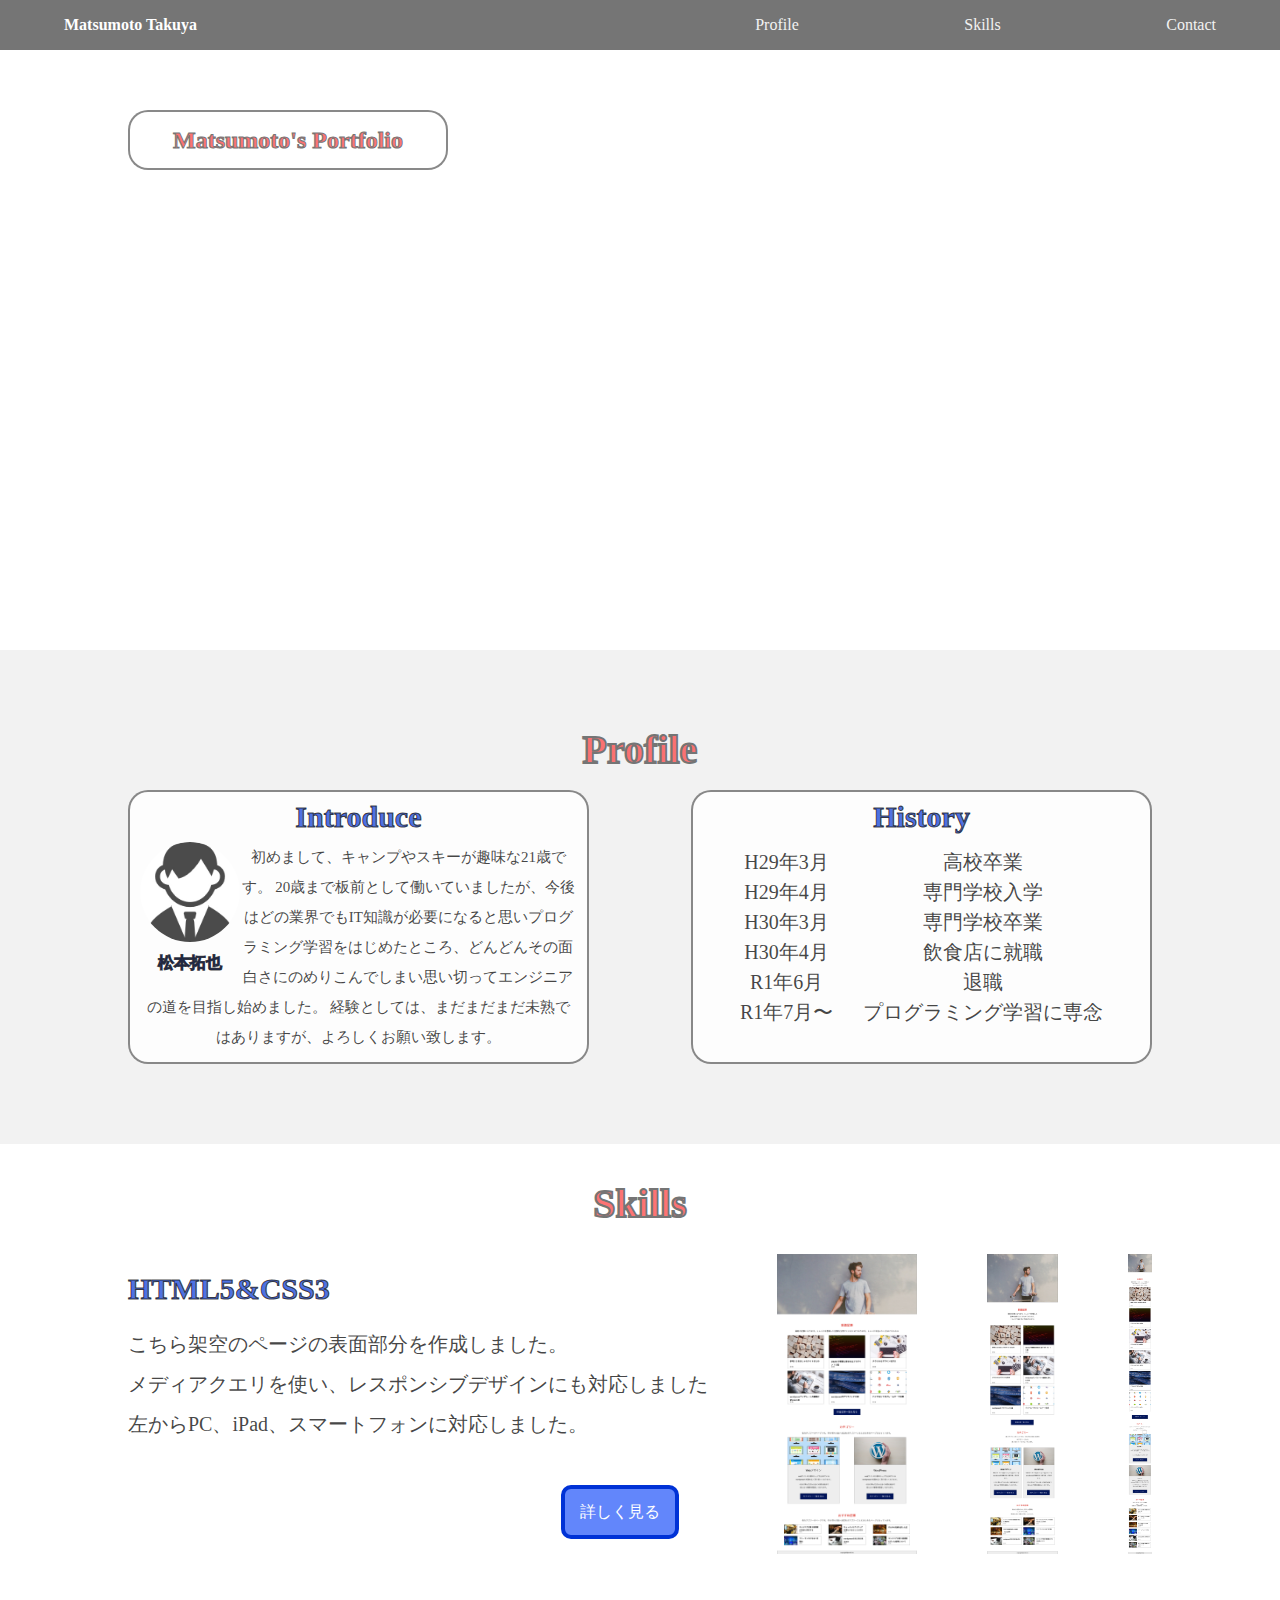
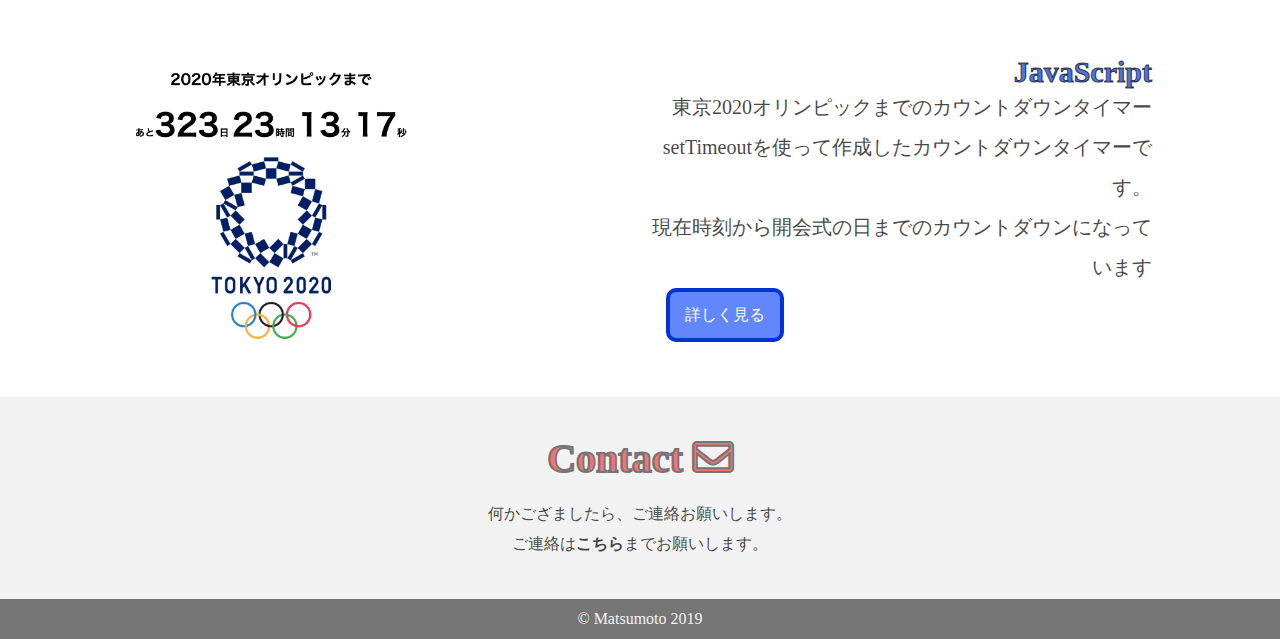
==== main.html @ f113d1c9 "表面のマークアップ" ====
<!DOCTYPE html>
<html lang="ja">

<head>
    <meta charset="UTF-8">
    <meta name="viewport" content="width=device-width, initial-scale=1.0">
    <meta http-equiv="X-UA-Compatible" content="ie=edge">
    <title>Portfolio</title>
    <link rel="stylesheet" href="css/reset.css">
    <link rel="stylesheet" href="css/main.css">
    <link href="https://use.fontawesome.com/releases/v5.6.1/css/all.css" rel="stylesheet">
</head>

<body>
    <header>
        <h1>Matsumoto Takuya</h1>
        <nav>
            <ul>
                <a href="#about">
                    <li>Profile</li>
                </a>
                <a href="#skills">
                    <li>Skills</li>
                </a>
                <a href="#contact">
                    <li>Contact</li>
                </a>
            </ul>
        </nav>
    </header>

    <main>
        <!--　スライドショー -->
        <section id="home">
            <div class="slideshow">
                <div class="slide1 slide"></div>
                <div class="slide2 slide"></div>
                <div class="slide3 slide"></div>
            </div>
            <div class="slide-in">
                <p>Matsumoto's Portfolio</p>
            </div>
        </section>
        <!-- 自己紹介 -->
        <section id=about>
            <div class="wrap">
                <h2>Profile</h2>
                <div class="profile-info">
                    <section class="profile">
                        <h3>Introduce</h3>
                        <div class="my-picture">
                            <img src="image/people.jpeg" alt="自分の写真">
                            <h4>松本拓也</h4>
                        </div>
                        <p>初めまして、キャンプやスキーが趣味な21歳です。 20歳まで板前として働いていましたが、今後はどの業界でもIT知識が必要になると思いプログラミング学習をはじめたところ、どんどんその面白さにのめりこんでしまい思い切ってエンジニアの道を目指し始めました。 経験としては、まだまだまだ未熟ではありますが、よろしくお願い致します。</p>
                    </section>
                    <section class="history">
                        <h3>History</h3>
                        <table>
                            <tr>
                                <td class="years">H29年3月</td>
                                <td>高校卒業</td>
                            </tr>
                            <tr>
                                <td class="years">H29年4月</td>
                                <td>専門学校入学</td>
                            </tr>
                            <tr>
                                <td class="years">H30年3月</td>
                                <td>専門学校卒業</td>
                            </tr>
                            <tr>
                                <td class="years">H30年4月</td>
                                <td>飲食店に就職</td>
                            </tr>
                            <tr>
                                <td class="years">R1年6月</td>
                                <td>退職</td>
                            </tr>
                            <tr>
                                <td class="years">R1年7月〜</td>
                                <td>プログラミング学習に専念</td>
                            </tr>
                        </table>
                    </section>

                </div>
            </div>
        </section>

        <!-- HTML.CSS.JavaScriptのスキル紹介 -->
        <section id=skills>
            <div class="wrap">
                <h2>Skills</h2>
                <div class="html">
                    <article class="markup-skill">
                        <h3>HTML5&CSS3</h3>
                        <p>こちら架空のページの表面部分を作成しました。</p>
                        <p>メディアクエリを使い、レスポンシブデザインにも対応しました</p>
                        <p>左からPC、iPad、スマートフォンに対応しました。</p>
                        <a class="btn" href="./moc_hw_matsumoto_/index.html">詳しく見る</a>
                    </article>
                    <img src="./image/mock.jpg" alt="moc">
                    <img src="./image/iPad_mock.jpg" alt="moc">
                    <img src="./image/sp_mock.jpg" alt="moc">
                </div>
                <div class="js">
                    <img src="./image/countdown-olynpic.png" alt="カウントダウンタイマー">
                    <article class="js-skill">
                        <h3>JavaScript</h3>
                        <p>東京2020オリンピックまでのカウントダウンタイマー</p>
                        <p>setTimeoutを使って作成したカウントダウンタイマーです。</p>
                        <p>現在時刻から開会式の日までのカウントダウンになっています</p>
                        <a class="btn" href="countdown/index.html">詳しく見る</a>

                    </article>


                </div>
            </div>
        </section>
        <!-- メール -->
        <section id="contact">
            <div class="wrap">
                <h2>Contact <i class="far fa-envelope"></i></h2>
                <p>何かござましたら、ご連絡お願いします。</p>
                <p>ご連絡は<a href="mailto:takumatsu0823.a@gmail.com">こちら</a>までお願いします。</p>

            </div>
        </section>

    </main>

    <footer>
        <small>© Matsumoto 2019</small>
    </footer>
    <script src="./js/main.js"></script>
</body>

</html>
---- css/main.css ----
body {
  font-family: serif;
  color: rgba(20, 20, 20, 0.8);
}

body h2 {
  text-align: center;
  color: rgba(253, 95, 95, 0.9);
  font-size: 40px;
  -webkit-text-stroke: 2px #757575;
}

.wrap {
  margin: 0 10%;
  padding: 40px 0;
}

header {
  background-color: #757575;
  color: #f2f2f2;
  display: flex;
  justify-content: space-between;
  height: 50px;
  line-height: 50px;
  padding: 0 5%;
}

header h1 {
  color: #fff;
}

header nav {
  width: 40%;
}

header nav ul {
  display: flex;
  justify-content: space-between;
}

#home {
  height: 600px;
  position: relative;
}

#home .slideshow {
  position: relative;
  height: 100%;
}

#home .slideshow .slide1 {
  background-image: url(../image/slide1.jpeg);
  height: 600px;
  width: 100%;
  background-size: cover;
  background-position: center;
  position: absolute;
  top: 0;
  left: 0;
  opacity: 0;
  transition: 2s ease;
}

#home .slideshow .slide2 {
  background-image: url(../image/slide2.jpeg);
  height: 600px;
  width: 100%;
  background-size: cover;
  background-position: center;
  position: absolute;
  top: 0;
  left: 0;
  opacity: 0;
  transition: 2s ease;
}

#home .slideshow .slide3 {
  background-image: url(../image/slide3.jpeg);
  height: 600px;
  width: 100%;
  background-size: cover;
  background-position: center;
  position: absolute;
  top: 0;
  left: 0;
  opacity: 0;
  transition: 2s ease;
}

#home .slideshow .slide.appear {
  opacity: 1;
  transition: 2s ease;
}

#home .slide-in {
  position: absolute;
  top: 10%;
  left: 10%;
  width: 25%;
  height: 10%;
  background-color: rgba(255, 255, 255, 0.5);
  border-radius: 20px;
  border: solid 2px rgba(20, 20, 20, 0.5);
  display: flex;
  flex-direction: column;
  justify-content: center;
  align-items: center;
}

#home .slide-in p {
  font-weight: bold;
  font-size: 1.5em;
  color: rgba(253, 95, 95, 0.9);
  -webkit-text-stroke: 1px #757575;
}

#about {
  background-color: #f2f2f2;
  color: rgba(20, 20, 20, 0.8);
  text-align: center;
  padding-top: 40px;
  padding-bottom: 40px;
}

#about h2 {
  margin-bottom: 20px;
}

#about .profile-info {
  display: flex;
  justify-content: space-between;
}

#about .profile-info .profile {
  width: 45%;
  border: solid 2px rgba(20, 20, 20, 0.5);
  border-radius: 20px;
  padding: 1%;
  background-color: rgba(255, 255, 255, 0.8);
}

#about .profile-info .profile h3 {
  font-size: 30px;
  margin-bottom: 10px;
  color: rgba(0, 50, 214, 0.7);
  -webkit-text-stroke: 1px rgba(20, 20, 20, 0.8);
}

#about .profile-info .profile .my-picture {
  float: left;
}

#about .profile-info .profile .my-picture h4 {
  margin-top: 10px;
  color: rgba(0, 50, 214, 0.7);
  -webkit-text-stroke: 1px rgba(20, 20, 20, 0.8);
}

#about .profile-info .profile .my-picture img {
  border-radius: 50%;
  width: 100px;
}

#about .profile-info .profile p {
  font-size: 15px;
  line-height: 30px;
}

#about .profile-info .history {
  width: 45%;
  border: solid 2px rgba(20, 20, 20, 0.5);
  border-radius: 20px;
  padding: 1%;
  background-color: rgba(255, 255, 255, 0.8);
}

#about .profile-info .history h3 {
  font-size: 30px;
  margin-bottom: 10px;
  color: rgba(0, 50, 214, 0.7);
  -webkit-text-stroke: 1px rgba(20, 20, 20, 0.8);
}

#about .profile-info .history table {
  font-size: 20px;
  margin: 0 auto;
}

#about .profile-info .history table .years {
  padding-right: 30px;
  padding-top: 10px;
}

#skills .btn {
  background-color: #6286fb;
  color: #fff;
  padding: 15px;
  border-radius: 10px;
  border: 4px solid #0032d6;
}

#skills .html {
  margin-top: 30px;
  display: flex;
  justify-content: space-between;
}

#skills .html .markup-skill {
  position: relative;
}

#skills .html .markup-skill h3 {
  color: rgba(0, 50, 214, 0.7);
  -webkit-text-stroke: 1px rgba(20, 20, 20, 0.8);
  font-size: 30px;
  margin-top: 20px;
  margin-bottom: 20px;
}

#skills .html .markup-skill p {
  font-size: 20px;
  line-height: 40px;
}

#skills .html .markup-skill .btn {
  position: absolute;
  bottom: 5%;
  right: 5%;
}

#skills .html img {
  height: 300px;
}

#skills .js {
  display: flex;
  justify-content: space-between;
  margin-top: 10%;
}

#skills .js img {
  height: 300px;
}

#skills .js .js-skill {
  position: relative;
  width: 50%;
}

#skills .js .js-skill h3 {
  color: rgba(0, 50, 214, 0.7);
  -webkit-text-stroke: 1px rgba(20, 20, 20, 0.8);
  font-size: 30px;
  text-align: right;
}

#skills .js .js-skill p {
  text-align: right;
  font-size: 20px;
  line-height: 40px;
}

#skills .js .js-skill .btn {
  position: absolute;
  bottom: 5%;
  left: 5%;
}

#contact {
  background-color: #f2f2f2;
}

#contact .wrap {
  position: relative;
}

#contact .wrap h2 {
  margin-bottom: 20px;
}

#contact .wrap p {
  text-align: center;
  line-height: 30px;
}

#contact .wrap a {
  font-weight: bold;
}

footer {
  background-color: #757575;
  color: #f2f2f2;
  height: 40px;
  line-height: 40px;
  text-align: center;
}
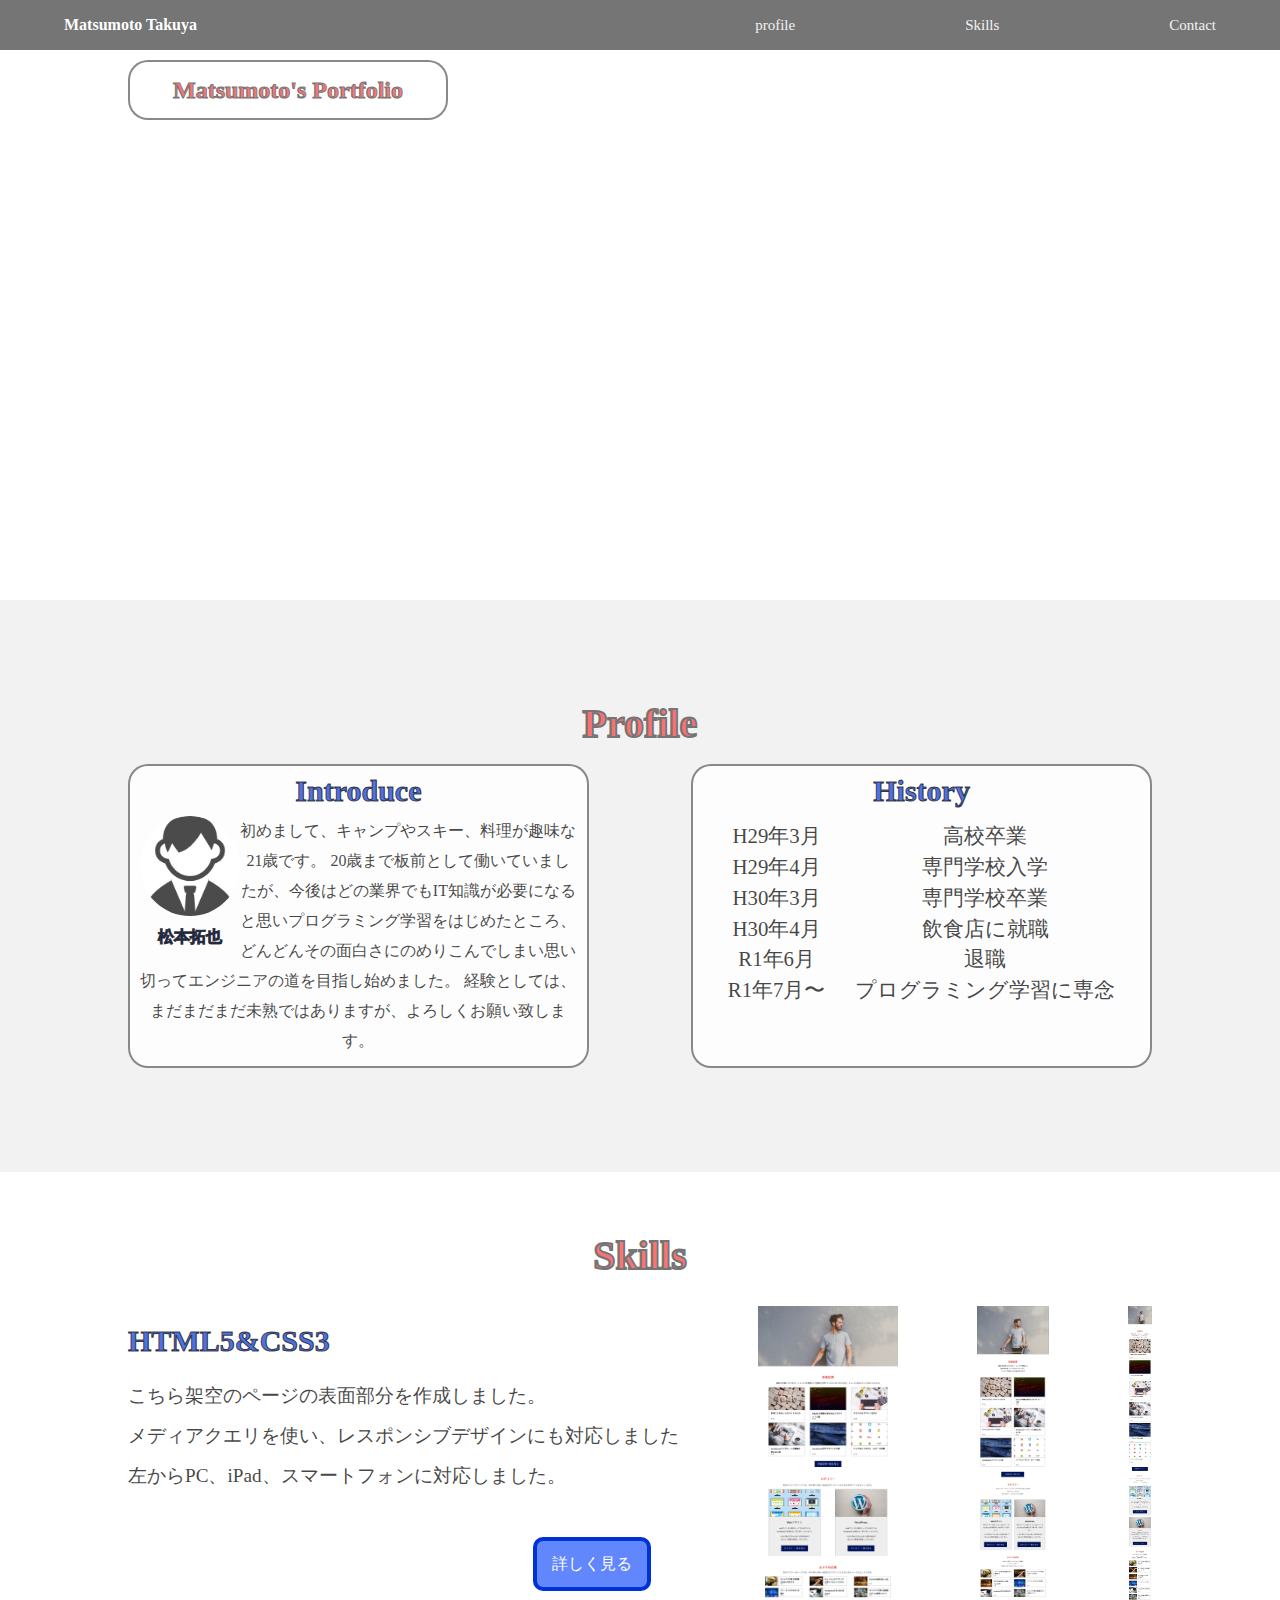
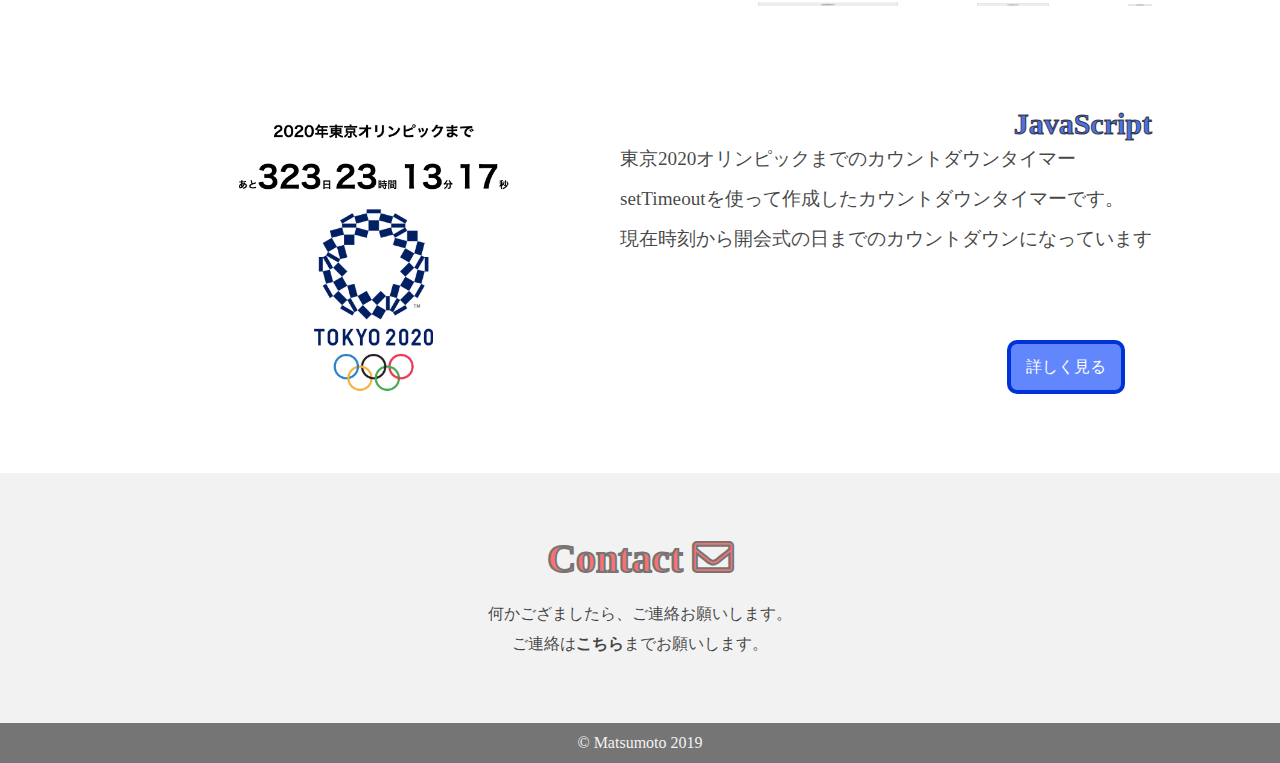
==== commit 2600c45c: "9/6改善　メディアクエリ" ====
--- a/main.html
+++ b/main.html
@@ -16,15 +16,15 @@
         <h1>Matsumoto Takuya</h1>
         <nav>
             <ul>
-                <a href="#about">
-                    <li>Profile</li>
-                </a>
-                <a href="#skills">
-                    <li>Skills</li>
-                </a>
-                <a href="#contact">
-                    <li>Contact</li>
-                </a>
+                <li><a href="#about">
+                    profile
+                </a></li>
+                <li><a href="#skills">
+                    Skills
+                </a></li>
+                <li><a href="#contact">
+                    Contact
+                </a></li>
             </ul>
         </nav>
     </header>
@@ -52,7 +52,7 @@
                             <img src="image/people.jpeg" alt="自分の写真">
                             <h4>松本拓也</h4>
                         </div>
-                        <p>初めまして、キャンプやスキーが趣味な21歳です。 20歳まで板前として働いていましたが、今後はどの業界でもIT知識が必要になると思いプログラミング学習をはじめたところ、どんどんその面白さにのめりこんでしまい思い切ってエンジニアの道を目指し始めました。 経験としては、まだまだまだ未熟ではありますが、よろしくお願い致します。</p>
+                        <p>初めまして、キャンプやスキー、料理が趣味な21歳です。 20歳まで板前として働いていましたが、今後はどの業界でもIT知識が必要になると思いプログラミング学習をはじめたところ、どんどんその面白さにのめりこんでしまい思い切ってエンジニアの道を目指し始めました。 経験としては、まだまだまだ未熟ではありますが、よろしくお願い致します。</p>
                     </section>
                     <section class="history">
                         <h3>History</h3>
@@ -112,7 +112,6 @@
                         <p>setTimeoutを使って作成したカウントダウンタイマーです。</p>
                         <p>現在時刻から開会式の日までのカウントダウンになっています</p>
                         <a class="btn" href="countdown/index.html">詳しく見る</a>
-
                     </article>
 
 
@@ -132,7 +131,7 @@
     </main>
 
     <footer>
-        <small>© Matsumoto 2019</small>
+        <small>&copy; Matsumoto 2019</small>
     </footer>
     <script src="./js/main.js"></script>
 </body>
--- a/css/main.css
+++ b/css/main.css
@@ -12,10 +12,13 @@
 
 .wrap {
   margin: 0 10%;
-  padding: 40px 0;
+  padding: 5% 0;
 }
 
 header {
+  position: fixed;
+  width: 100%;
+  z-index: 11111;
   background-color: #757575;
   color: #f2f2f2;
   display: flex;
@@ -36,6 +39,27 @@
 header nav ul {
   display: flex;
   justify-content: space-between;
+}
+
+header nav ul li {
+  font-size: 15px;
+}
+
+header nav ul li:hover {
+  animation: color-change 1s ease 1;
+  color: rgba(253, 95, 95, 0.9);
+  font-size: 20px;
+}
+
+@keyframes color-change {
+  0% {
+    color: rgba(253, 95, 95, 0.1);
+    font-size: 15px;
+  }
+  100% {
+    color: rgba(253, 95, 95, 0.9);
+    font-size: 20px;
+  }
 }
 
 #home {
@@ -112,6 +136,19 @@
   font-size: 1.5em;
   color: rgba(253, 95, 95, 0.9);
   -webkit-text-stroke: 1px #757575;
+  text-align: center;
+}
+
+@media screen and (min-width: 481px) and (max-width: 959px) {
+  .slide-in {
+    font-size: 0.8rem;
+  }
+}
+
+@media screen and (max-width: 480px) {
+  .slide-in {
+    font-size: 0.7rem;
+  }
 }
 
 #about {
@@ -126,72 +163,91 @@
   margin-bottom: 20px;
 }
 
-#about .profile-info {
-  display: flex;
-  justify-content: space-between;
-}
-
-#about .profile-info .profile {
-  width: 45%;
+#about .profile {
   border: solid 2px rgba(20, 20, 20, 0.5);
   border-radius: 20px;
   padding: 1%;
   background-color: rgba(255, 255, 255, 0.8);
 }
 
-#about .profile-info .profile h3 {
+#about .profile h3 {
   font-size: 30px;
   margin-bottom: 10px;
   color: rgba(0, 50, 214, 0.7);
   -webkit-text-stroke: 1px rgba(20, 20, 20, 0.8);
 }
 
-#about .profile-info .profile .my-picture {
+#about .profile .my-picture {
   float: left;
 }
 
-#about .profile-info .profile .my-picture h4 {
+#about .profile .my-picture h4 {
   margin-top: 10px;
   color: rgba(0, 50, 214, 0.7);
   -webkit-text-stroke: 1px rgba(20, 20, 20, 0.8);
 }
 
-#about .profile-info .profile .my-picture img {
+#about .profile .my-picture img {
   border-radius: 50%;
   width: 100px;
 }
 
-#about .profile-info .profile p {
-  font-size: 15px;
+#about .profile p {
+  font-size: 1rem;
   line-height: 30px;
 }
 
-#about .profile-info .history {
-  width: 45%;
+#about .history {
   border: solid 2px rgba(20, 20, 20, 0.5);
   border-radius: 20px;
   padding: 1%;
   background-color: rgba(255, 255, 255, 0.8);
 }
 
-#about .profile-info .history h3 {
+#about .history h3 {
   font-size: 30px;
   margin-bottom: 10px;
   color: rgba(0, 50, 214, 0.7);
   -webkit-text-stroke: 1px rgba(20, 20, 20, 0.8);
 }
 
-#about .profile-info .history table {
-  font-size: 20px;
+#about .history table {
+  font-size: 1.3rem;
   margin: 0 auto;
 }
 
-#about .profile-info .history table .years {
+#about .history table .years {
   padding-right: 30px;
   padding-top: 10px;
 }
 
+@media screen and (min-width: 960px) {
+  .profile-info {
+    display: flex;
+    justify-content: space-between;
+  }
+  .profile-info .profile {
+    width: 45%;
+  }
+  .profile-info .history {
+    width: 45%;
+  }
+}
+
+@media screen and (min-width: 481px) and (max-width: 959px) {
+  .history {
+    margin-top: 10%;
+  }
+}
+
+@media screen and (max-width: 480px) {
+  .history {
+    margin-top: 5%;
+  }
+}
+
 #skills .btn {
+  display: block;
   background-color: #6286fb;
   color: #fff;
   padding: 15px;
@@ -199,17 +255,31 @@
   border: 4px solid #0032d6;
 }
 
+#skills .btn:hover {
+  animation: btn-color 1s ease 1;
+  background-color: #0032d6;
+  border: 4px solid #6286fb;
+}
+
+@keyframes btn-color {
+  0% {
+    background-color: #6286fb;
+    border: 4px solid #0032d6;
+    color: #fff;
+  }
+  100% {
+    background-color: #0032d6;
+    border: 4px solid #6286fb;
+  }
+}
+
 #skills .html {
   margin-top: 30px;
   display: flex;
   justify-content: space-between;
 }
 
-#skills .html .markup-skill {
-  position: relative;
-}
-
-#skills .html .markup-skill h3 {
+#skills .html h3 {
   color: rgba(0, 50, 214, 0.7);
   -webkit-text-stroke: 1px rgba(20, 20, 20, 0.8);
   font-size: 30px;
@@ -217,15 +287,8 @@
   margin-bottom: 20px;
 }
 
-#skills .html .markup-skill p {
-  font-size: 20px;
+#skills .html p {
   line-height: 40px;
-}
-
-#skills .html .markup-skill .btn {
-  position: absolute;
-  bottom: 5%;
-  right: 5%;
 }
 
 #skills .html img {
@@ -240,30 +303,63 @@
 
 #skills .js img {
   height: 300px;
-}
-
-#skills .js .js-skill {
-  position: relative;
-  width: 50%;
-}
-
-#skills .js .js-skill h3 {
+  margin: 0 auto;
+}
+
+#skills .js h3 {
   color: rgba(0, 50, 214, 0.7);
   -webkit-text-stroke: 1px rgba(20, 20, 20, 0.8);
   font-size: 30px;
   text-align: right;
 }
 
-#skills .js .js-skill p {
-  text-align: right;
-  font-size: 20px;
+#skills .js p {
   line-height: 40px;
 }
 
-#skills .js .js-skill .btn {
-  position: absolute;
-  bottom: 5%;
-  left: 5%;
+@media screen and (min-width: 960px) {
+  #skills p {
+    font-size: 1.2rem;
+  }
+  #skills .markup-skill {
+    position: relative;
+  }
+  #skills .markup-skill .btn {
+    position: absolute;
+    bottom: 5%;
+    right: 5%;
+  }
+  #skills .js-skill {
+    position: relative;
+  }
+  #skills .js-skill .btn {
+    position: absolute;
+    bottom: 5%;
+    right: 5%;
+  }
+}
+
+@media screen and (min-width: 481px) and (max-width: 959px) {
+  #skills p {
+    font-size: 1rem;
+  }
+  #skills .btn {
+    width: 150px;
+    text-align: center;
+  }
+  #skills .html .btn {
+    margin-top: 10%;
+  }
+  #skills .js {
+    margin-top: 15%;
+  }
+}
+
+@media screen and (max-width: 480px) {
+  #skills .btn {
+    width: 120px;
+    text-align: center;
+  }
 }
 
 #contact {
